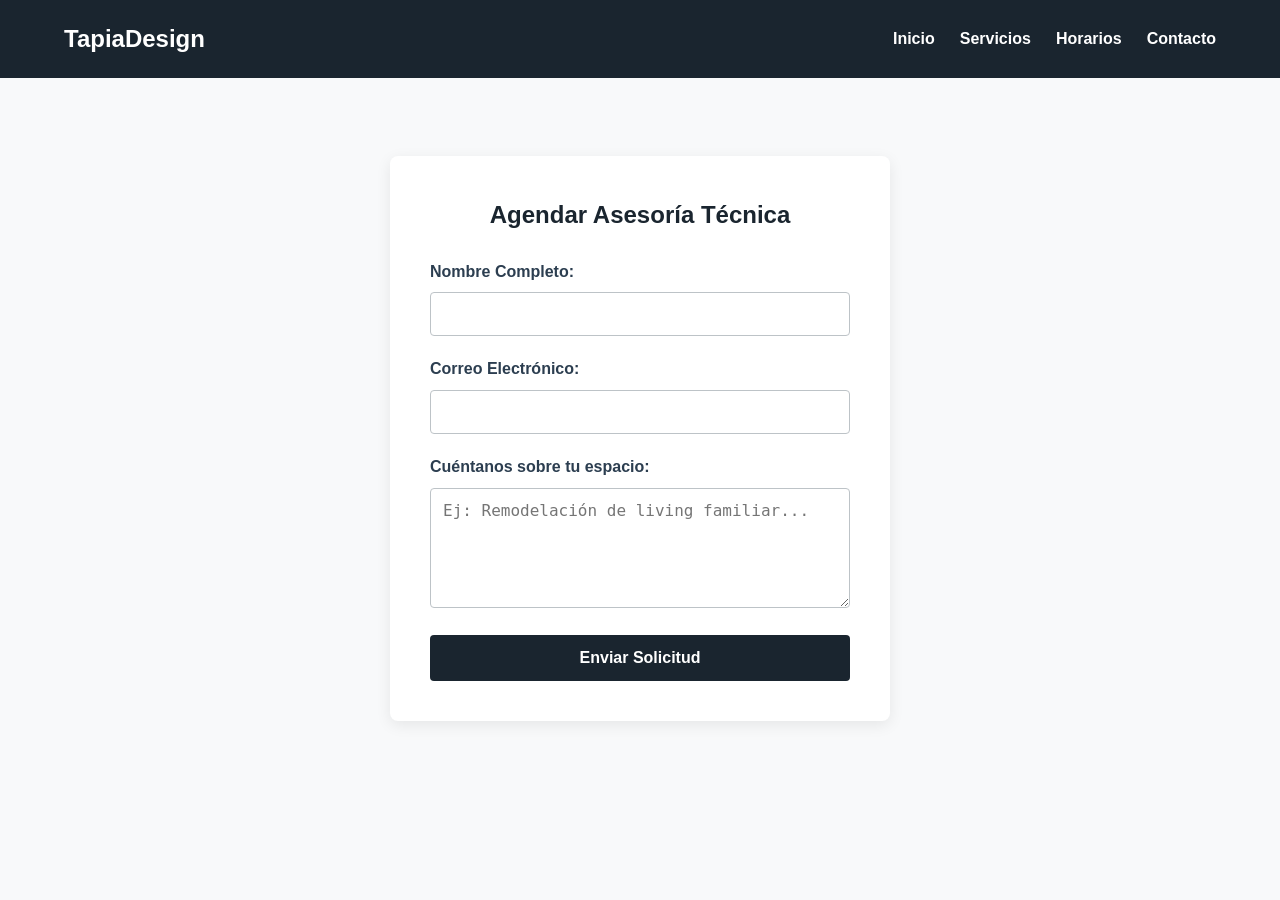
==== src/components/contacto.html @ d7913cba "feat: maquetacion accesible y estilos css para el formulario de contacto" ====
<!DOCTYPE html>
<html lang="es">
<head>
    <meta charset="UTF-8">
    <meta name="viewport" content="width=device-width, initial-scale=1.0">
    <title>Contacto | TapiaDesign</title>
    <link rel="stylesheet" href="../css/global.css">
    <link rel="stylesheet" href="../css/contacto.css">
</head>
<body>

    <header class="main-header">
        <div class="logo">TapiaDesign</div>
        <nav class="main-nav">
            <ul>
                <li><a href="../../index.html">Inicio</a></li>
                <li><a href="menu.html">Servicios</a></li>
                <li><a href="horarios.html">Horarios</a></li>
                <li><a href="contacto.html">Contacto</a></li>
            </ul>
        </nav>
    </header>

    <main class="container">
        <form id="contactForm" class="form-contacto" novalidate>
            <h2>Agendar Asesoría Técnica</h2>
            
            <div class="form-group">
                <label for="nombre">Nombre Completo:</label>
                <input type="text" id="nombre" name="nombre" required aria-required="true">
            </div>

            <div class="form-group">
                <label for="email">Correo Electrónico:</label>
                <input type="email" id="email" name="email" required aria-required="true">
            </div>

            <div class="form-group">
                <label for="mensaje">Cuéntanos sobre tu espacio:</label>
                <textarea id="mensaje" name="mensaje" required aria-required="true" placeholder="Ej: Remodelación de living familiar..."></textarea>
            </div>

            <button type="submit" class="btn-submit">Enviar Solicitud</button>
            
            <div id="errorFeedback" class="error-msg" role="alert" hidden></div>
            <div id="successFeedback" class="success-msg" role="status" hidden>¡Solicitud enviada con éxito! Nos contactaremos a la brevedad.</div>
        </form>
    </main>

    <script src="../js/form.js"></script>
</body>
</html>
---- src/css/global.css ----
:root {
    --color-primario: #1a252f;      /* Azul oscuro de alta legibilidad */
    --color-secundario: #d35400;    /* Naranja técnico para acentos */
    --color-fondo: #f8f9fa;
    --color-blanco: #ffffff;
    --color-texto: #2c3e50;
    --color-error: #c0392b;
    --color-exito: #27ae60;
    --fuente-base: 'Arial', sans-serif;
}

* {
    margin: 0;
    padding: 0;
    box-sizing: border-box;
}

body {
    font-family: var(--fuente-base);
    font-size: 16px;
    color: var(--color-texto);
    background-color: var(--color-fondo);
    line-height: 1.6;
}

/* Estructura común para el menú de navegación */
.main-header {
    background-color: var(--color-primario);
    display: flex;
    justify-content: space-between;
    align-items: center;
    padding: 20px 5%;
}

.main-header .logo {
    color: var(--color-blanco);
    font-size: 1.5rem;
    font-weight: bold;
}

.main-nav ul {
    display: flex;
    list-style: none;
    gap: 25px;
}

.main-nav a {
    color: var(--color-blanco);
    text-decoration: none;
    font-weight: bold;
    transition: color 0.3s ease;
}

.main-nav a:hover {
    color: var(--color-secundario);
}
---- src/css/contacto.css ----
.container {
    display: flex;
    justify-content: center;
    align-items: center;
    min-height: 80vh;
    padding: 20px;
}

.form-contacto {
    background-color: var(--color-blanco);
    padding: 40px;
    width: 100%;
    max-width: 500px;
    border-radius: 8px;
    box-shadow: 0 4px 15px rgba(0,0,0,0.08);
}

.form-contacto h2 {
    color: var(--color-primario);
    margin-bottom: 25px;
    text-align: center;
}

.form-group {
    margin-bottom: 20px;
}

.form-group label {
    display: block;
    margin-bottom: 8px;
    font-weight: bold;
    color: var(--color-texto);
}

.form-group input, .form-group textarea {
    width: 100%;
    padding: 12px;
    border: 1px solid #bdc3c7;
    border-radius: 4px;
    font-size: 1rem;
}

.form-group textarea {
    height: 120px;
    resize: vertical;
}

.btn-submit {
    width: 100%;
    background-color: var(--color-primario);
    color: var(--color-blanco);
    border: none;
    padding: 14px;
    font-size: 1rem;
    font-weight: bold;
    cursor: pointer;
    border-radius: 4px;
    transition: background 0.3s ease;
}

.btn-submit:hover {
    background-color: var(--color-secundario);
}

/* Clases para el manejo de feedback visual (Criterio E7) */
.error-msg {
    color: var(--color-error);
    margin-top: 15px;
    padding: 10px;
    background-color: #fce4d6;
    border-left: 4px solid var(--color-error);
    font-weight: bold;
}

.success-msg {
    color: var(--color-exito);
    margin-top: 15px;
    padding: 10px;
    background-color: #e8f5e9;
    border-left: 4px solid var(--color-exito);
    font-weight: bold;
}
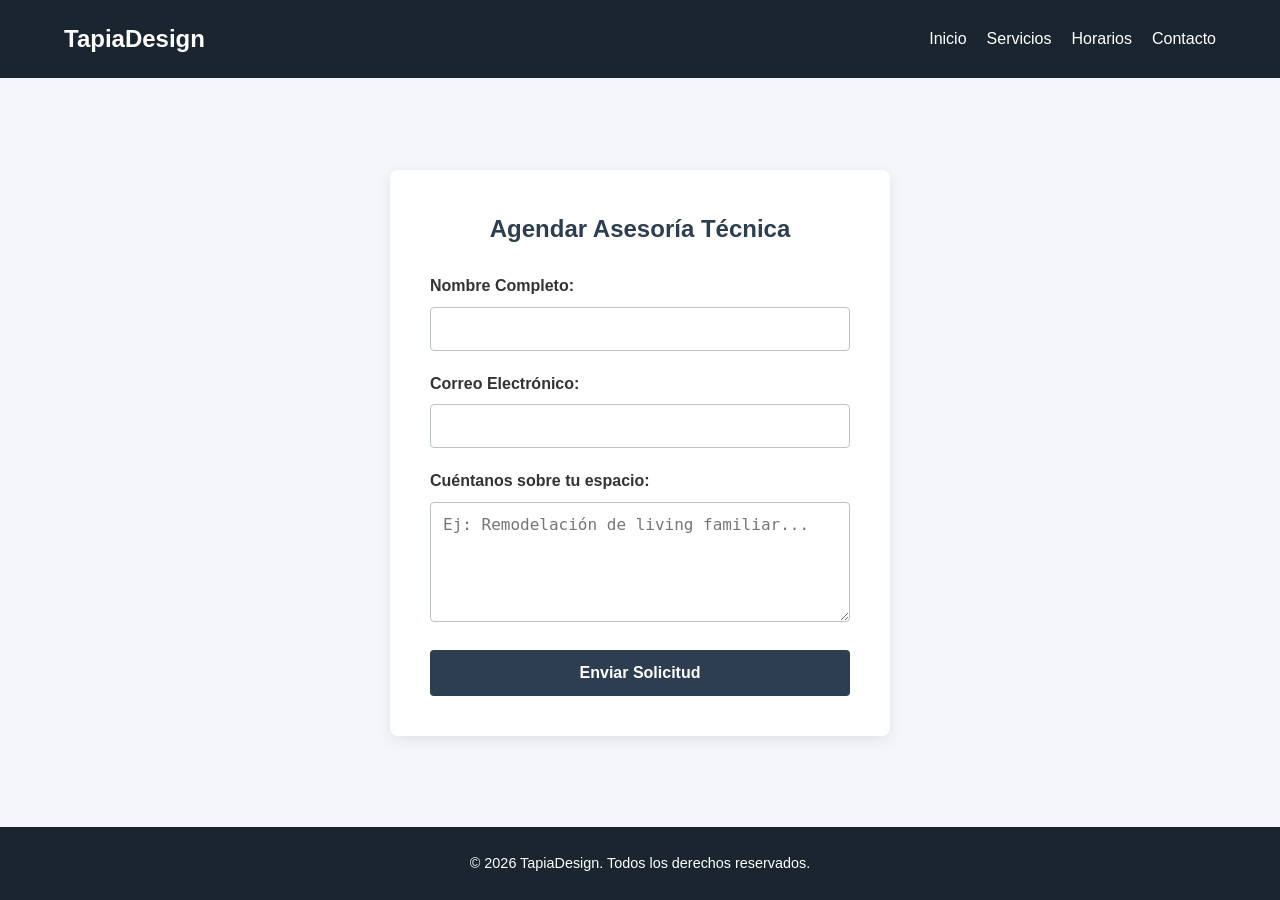
==== commit 74d0ce8b: "style: correcciones de altura y se fija footer en la totalidad de subpaginas" ====
--- a/src/components/contacto.html
+++ b/src/components/contacto.html
@@ -7,7 +7,7 @@
     <link rel="stylesheet" href="../css/global.css">
     <link rel="stylesheet" href="../css/contacto.css">
 </head>
-<body>
+<body style="margin: 0; padding: 0; display: flex; flex-direction: column; min-height: 100vh; background-color: #f4f6f9;">
 
     <header class="main-header">
         <div class="logo">TapiaDesign</div>
@@ -21,7 +21,7 @@
         </nav>
     </header>
 
-    <main class="container">
+    <main style="flex: 1; display: flex; align-items: center; justify-content: center; width: 100%; padding: 40px 0;">
         <form id="contactForm" class="form-contacto" novalidate>
             <h2>Agendar Asesoría Técnica</h2>
             
@@ -47,6 +47,10 @@
         </form>
     </main>
 
+    <footer style="background-color: #1a252f; color: #ffffff; text-align: center; padding: 25px 0; font-size: 0.9rem; width: 100%; font-family: 'Segoe UI', Arial, sans-serif;">
+        <p>&copy; 2026 TapiaDesign. Todos los derechos reservados.</p>
+    </footer>
+
     <script src="../js/form.js"></script>
 </body>
 </html>
--- a/src/css/global.css
+++ b/src/css/global.css
@@ -1,56 +1,56 @@
 :root {
-    --color-primario: #1a252f;      /* Azul oscuro de alta legibilidad */
-    --color-secundario: #d35400;    /* Naranja técnico para acentos */
-    --color-fondo: #f8f9fa;
-    --color-blanco: #ffffff;
-    --color-texto: #2c3e50;
-    --color-error: #c0392b;
-    --color-exito: #27ae60;
-    --fuente-base: 'Arial', sans-serif;
+  --color-primario: #2c3e50;
+  --color-secundario: #d35400;
+  --color-texto: #333333;
+  --color-blanco: #ffffff;
+  --color-fondo: #f4f6f9;
+  --color-error: #c0392b;
+  --color-exito: #27ae60;
 }
 
 * {
-    margin: 0;
-    padding: 0;
-    box-sizing: border-box;
+  margin: 0;
+  padding: 0;
+  box-sizing: border-box;
 }
 
 body {
-    font-family: var(--fuente-base);
-    font-size: 16px;
-    color: var(--color-texto);
-    background-color: var(--color-fondo);
-    line-height: 1.6;
+  font-family: 'Segoe UI', Tahoma, Geneva, Verdana, sans-serif;
+  background-color: var(--color-fondo);
+  color: var(--color-texto);
+  line-height: 1.6;
 }
 
-/* Estructura común para el menú de navegación */
 .main-header {
-    background-color: var(--color-primario);
-    display: flex;
-    justify-content: space-between;
-    align-items: center;
-    padding: 20px 5%;
+  background-color: #1a252f;
+  padding: 20px 5%;
+  display: flex;
+  justify-content: space-between;
+  align-items: center;
+  position: sticky;
+  top: 0;
+  z-index: 100;
 }
 
 .main-header .logo {
-    color: var(--color-blanco);
-    font-size: 1.5rem;
-    font-weight: bold;
+  color: var(--color-blanco);
+  font-size: 1.5rem;
+  font-weight: bold;
 }
 
 .main-nav ul {
-    display: flex;
-    list-style: none;
-    gap: 25px;
+  display: flex;
+  list-style: none;
+  gap: 20px;
 }
 
 .main-nav a {
-    color: var(--color-blanco);
-    text-decoration: none;
-    font-weight: bold;
-    transition: color 0.3s ease;
+  color: var(--color-blanco);
+  text-decoration: none;
+  font-weight: 500;
+  transition: color 0.3s;
 }
 
 .main-nav a:hover {
-    color: var(--color-secundario);
+  color: var(--color-secundario);
 }
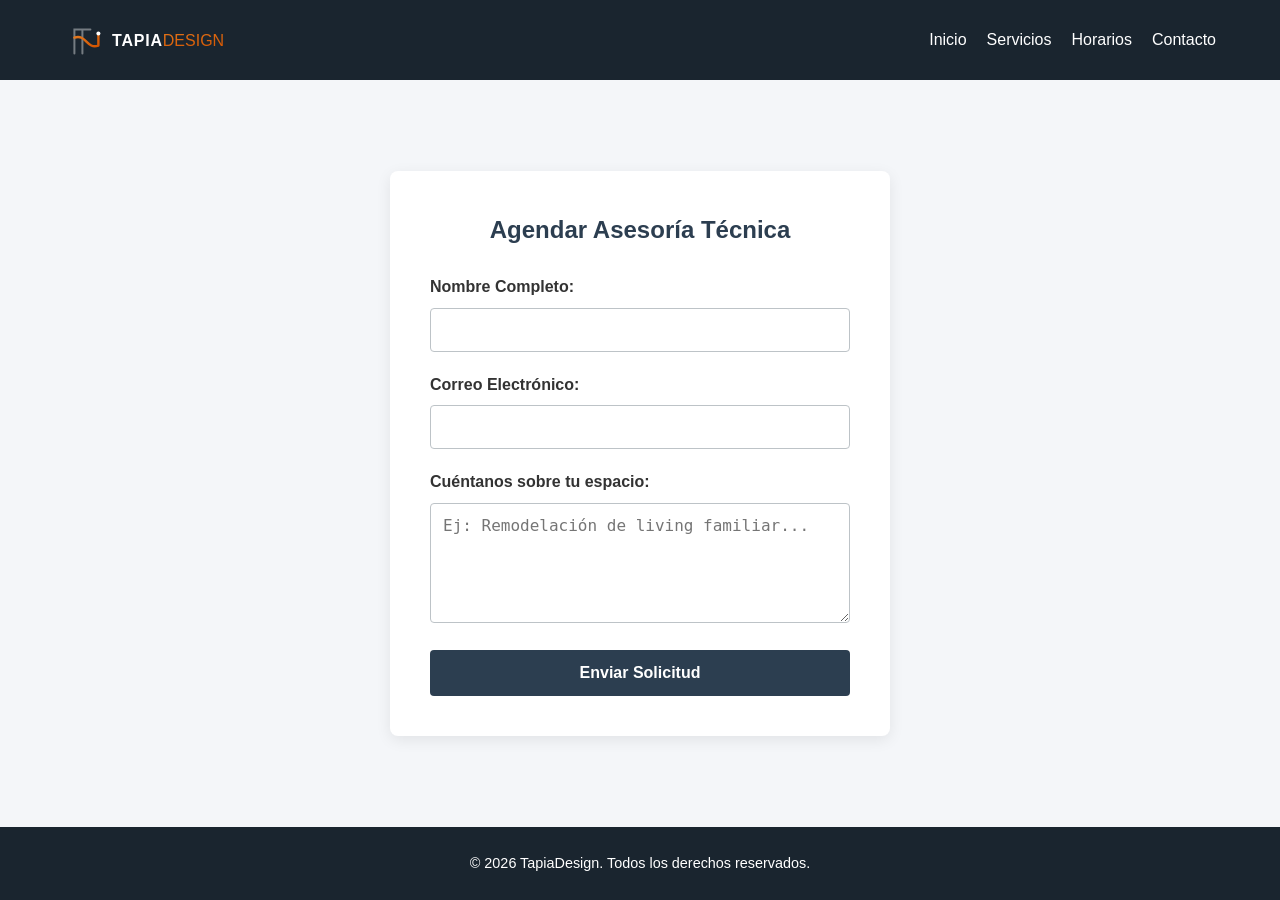
==== commit 9b01d550: "feat: diseño definitivo de logo, favicon y estructura responsive" ====
--- a/src/components/contacto.html
+++ b/src/components/contacto.html
@@ -6,11 +6,14 @@
     <title>Contacto | TapiaDesign</title>
     <link rel="stylesheet" href="../css/global.css">
     <link rel="stylesheet" href="../css/contacto.css">
+    <link rel="icon" type="image/svg+xml" href="../assets/favicon.svg">
 </head>
 <body style="margin: 0; padding: 0; display: flex; flex-direction: column; min-height: 100vh; background-color: #f4f6f9;">
 
     <header class="main-header">
-        <div class="logo">TapiaDesign</div>
+        <a href="../../index.html" style="display: flex; align-items: center;">
+            <img src="../assets/logo.svg" alt="TapiaDesign Logo" style="height: 40px; width: auto;">
+        </a>
         <nav class="main-nav">
             <ul>
                 <li><a href="../../index.html">Inicio</a></li>
